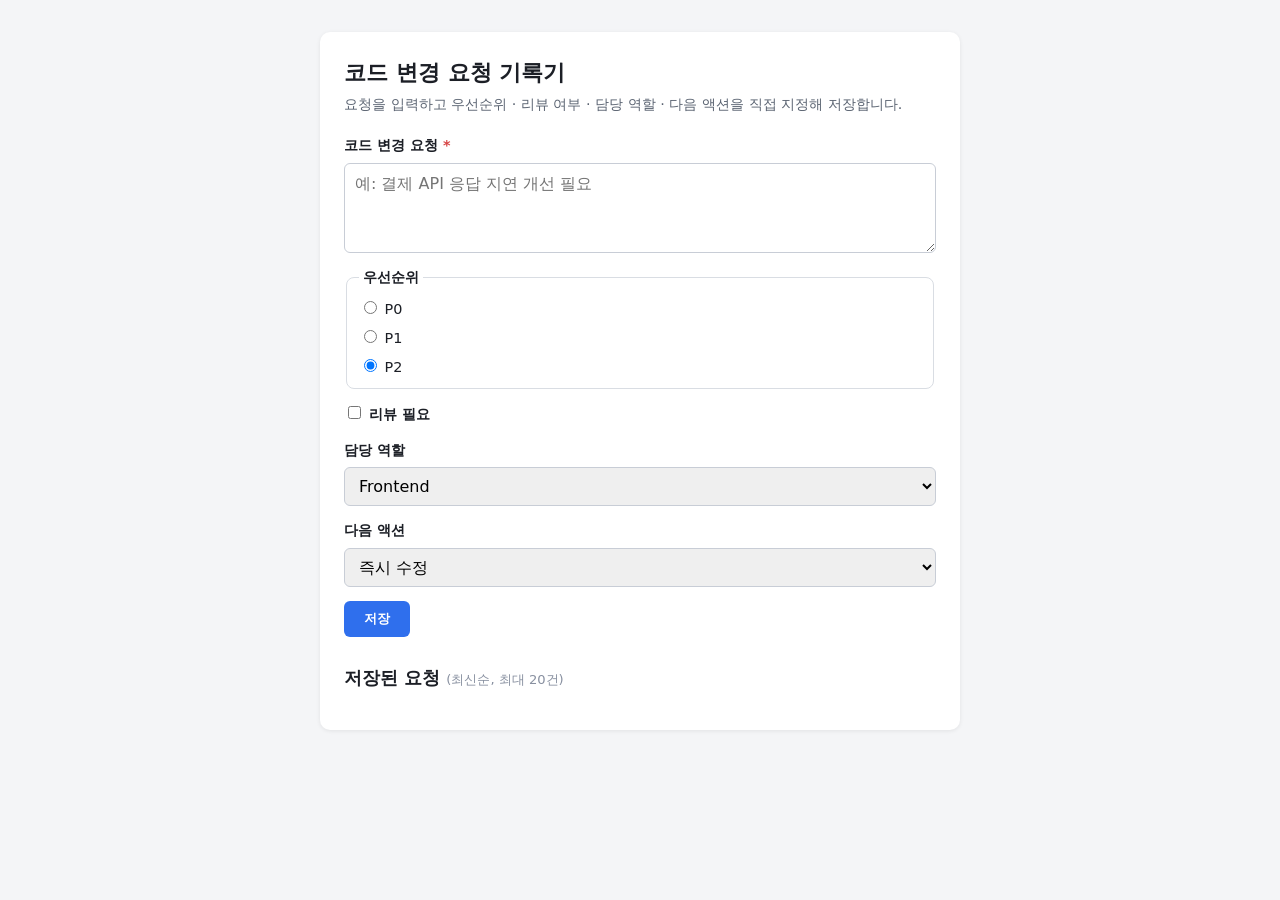
==== index.html @ bab81f33 "practice2(builder): static web MVP - 수동 입력 폼 + localStorage 이력 뷰어" ====
<!DOCTYPE html>
<html lang="ko">
<head>
  <meta charset="UTF-8">
  <meta name="viewport" content="width=device-width, initial-scale=1.0">
  <title>코드 변경 요청 기록기</title>
  <link rel="stylesheet" href="styles.css">
</head>
<body>
  <main id="app-root" data-testid="app-root" class="app-root">
    <h1>코드 변경 요청 기록기</h1>
    <p class="subtitle">요청을 입력하고 우선순위 · 리뷰 여부 · 담당 역할 · 다음 액션을 직접 지정해 저장합니다.</p>

    <form id="request-form" class="request-form" novalidate>
      <div class="field">
        <label for="request-text">코드 변경 요청 <span class="required">*</span></label>
        <textarea id="request-text" data-testid="input-main" rows="3"
                  placeholder="예: 결제 API 응답 지연 개선 필요"></textarea>
      </div>

      <fieldset class="field">
        <legend>우선순위</legend>
        <label><input type="radio" name="priority" value="P0"> P0</label>
        <label><input type="radio" name="priority" value="P1"> P1</label>
        <label><input type="radio" name="priority" value="P2" checked> P2</label>
      </fieldset>

      <div class="field field-inline">
        <label><input type="checkbox" id="needs-review"> 리뷰 필요</label>
      </div>

      <div class="field">
        <label for="role">담당 역할</label>
        <select id="role">
          <option value="Frontend">Frontend</option>
          <option value="Backend">Backend</option>
          <option value="QA">QA</option>
          <option value="Infra">Infra</option>
        </select>
      </div>

      <div class="field">
        <label for="next-action">다음 액션</label>
        <select id="next-action">
          <option value="즉시 수정">즉시 수정</option>
          <option value="리뷰 요청">리뷰 요청</option>
          <option value="백로그 등록">백로그 등록</option>
        </select>
      </div>

      <button type="submit" id="submit-btn" data-testid="submit-button">저장</button>
      <p id="empty-hint" data-testid="status-message" class="empty-hint" hidden>
        요청 텍스트를 입력해 주세요.
      </p>
    </form>

    <section class="history">
      <h2>저장된 요청 <span class="history-note">(최신순, 최대 20건)</span></h2>
      <ul id="history-list" data-testid="result-list" class="history-list"></ul>
    </section>
  </main>

  <!-- 로드 순서: storage.js → app.js -->
  <script src="storage.js"></script>
  <script src="app.js"></script>
</body>
</html>
---- styles.css ----
/* styles.css — 최소 가독성 스타일 (05 §4-5, 04 §2 반영) */

* { box-sizing: border-box; }

body {
  margin: 0;
  font-family: "Segoe UI", "Malgun Gothic", system-ui, sans-serif;
  background: #f4f5f7;
  color: #1c1f26;
  line-height: 1.5;
}

.app-root {
  max-width: 640px;
  margin: 32px auto;
  padding: 24px;
  background: #ffffff;
  border-radius: 10px;
  box-shadow: 0 1px 4px rgba(0, 0, 0, 0.08);
}

h1 { font-size: 1.4rem; margin: 0 0 4px; }
.subtitle { margin: 0 0 20px; color: #5b6472; font-size: 0.9rem; }

.request-form { display: flex; flex-direction: column; gap: 14px; }

.field { display: flex; flex-direction: column; gap: 6px; }
.field-inline { flex-direction: row; align-items: center; }
.field label { font-weight: 600; font-size: 0.9rem; }
.required { color: #d64545; }

fieldset.field {
  border: 1px solid #d9dde3;
  border-radius: 8px;
  padding: 10px 12px;
}
fieldset.field legend { font-weight: 600; font-size: 0.9rem; padding: 0 4px; }
fieldset.field label { font-weight: 400; margin-right: 14px; }

textarea, select {
  width: 100%;
  padding: 8px 10px;
  border: 1px solid #c8cdd6;
  border-radius: 6px;
  font: inherit;
}

#submit-btn {
  align-self: flex-start;
  padding: 9px 20px;
  border: none;
  border-radius: 6px;
  background: #2f6fed;
  color: #fff;
  font-weight: 600;
  cursor: pointer;
}
#submit-btn:hover { background: #2559c9; }

.empty-hint { margin: 0; color: #d64545; font-size: 0.88rem; font-weight: 600; }

.history { margin-top: 28px; }
.history h2 { font-size: 1.1rem; }
.history-note { font-weight: 400; color: #8890a0; font-size: 0.82rem; }

.history-list { list-style: none; margin: 0; padding: 0; display: flex; flex-direction: column; gap: 10px; }

.history-item {
  border: 1px solid #e2e6ec;
  border-left-width: 5px;
  border-radius: 8px;
  padding: 12px 14px;
  background: #fbfcfe;
}
.item-text { font-weight: 600; margin-bottom: 4px; white-space: pre-wrap; word-break: break-word; }
.item-meta { color: #5b6472; font-size: 0.85rem; }

/* 우선순위 색상 구분 */
.priority-p0 { border-left-color: #d64545; }
.priority-p1 { border-left-color: #e8a33d; }
.priority-p2 { border-left-color: #4a9d5b; }
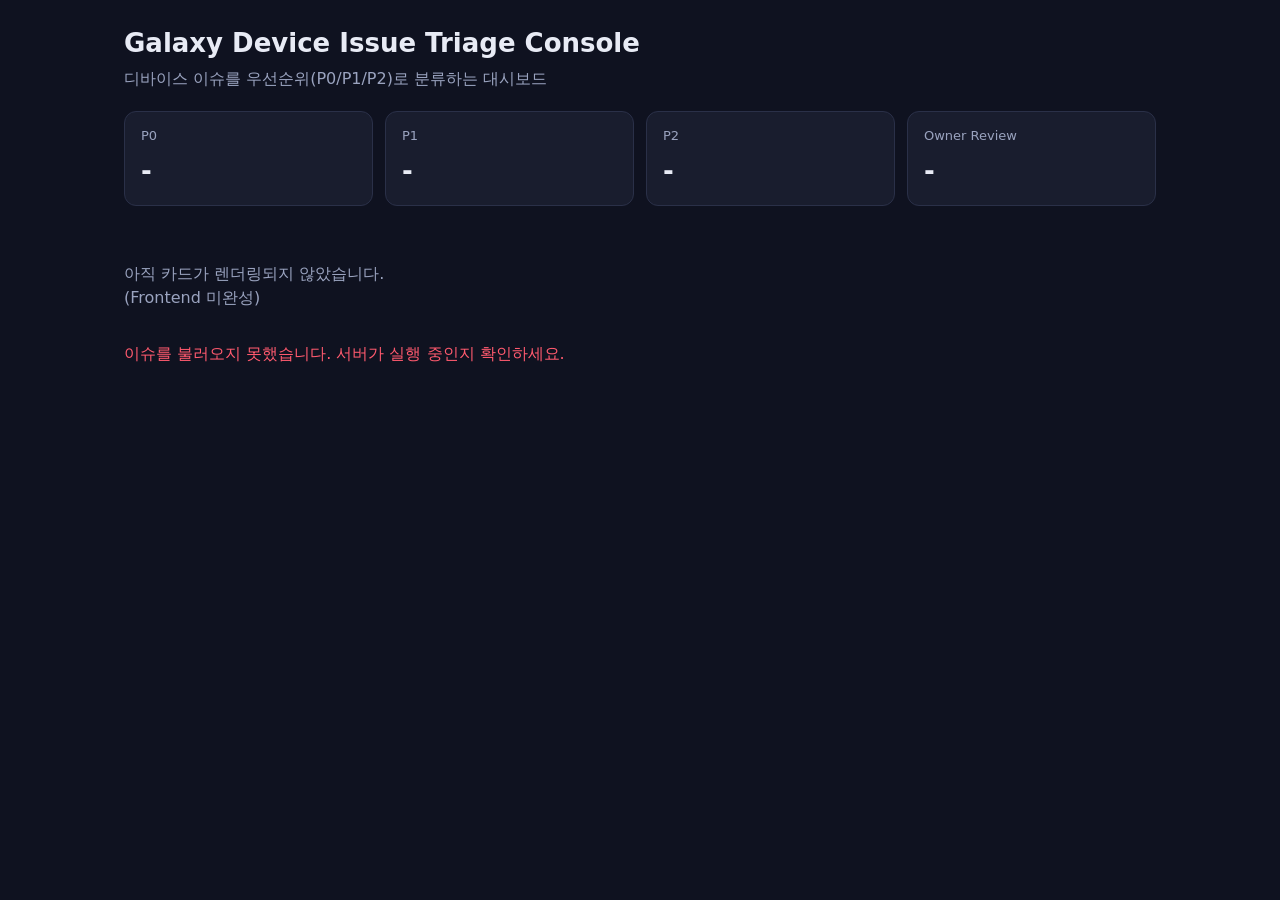
==== commit 4bac2e57: "chore(task_003): import starter" ====
--- a/index.html
+++ b/index.html
@@ -1,67 +1,53 @@
 <!DOCTYPE html>
 <html lang="ko">
 <head>
-  <meta charset="UTF-8">
-  <meta name="viewport" content="width=device-width, initial-scale=1.0">
-  <title>코드 변경 요청 기록기</title>
-  <link rel="stylesheet" href="styles.css">
+  <meta charset="utf-8" />
+  <meta name="viewport" content="width=device-width, initial-scale=1" />
+  <title>Galaxy Device Issue Triage Console</title>
+  <link rel="stylesheet" href="/src/styles.css" />
 </head>
 <body>
-  <main id="app-root" data-testid="app-root" class="app-root">
-    <h1>코드 변경 요청 기록기</h1>
-    <p class="subtitle">요청을 입력하고 우선순위 · 리뷰 여부 · 담당 역할 · 다음 액션을 직접 지정해 저장합니다.</p>
+  <!--
+    STARTER 골격입니다. UI 뼈대와 필수 DOM id는 들어 있지만,
+    카드 렌더링 / 필터 버튼 / summary 집계는 Frontend Agent가 완성해야 합니다.
+    현재 상태에서는 scripts/check_dom.py 가 FAIL 이어야 정상입니다.
+  -->
+  <div id="app">
+    <header class="topbar">
+      <h1>Galaxy Device Issue Triage Console</h1>
+      <p class="subtitle">디바이스 이슈를 우선순위(P0/P1/P2)로 분류하는 대시보드</p>
+    </header>
 
-    <form id="request-form" class="request-form" novalidate>
-      <div class="field">
-        <label for="request-text">코드 변경 요청 <span class="required">*</span></label>
-        <textarea id="request-text" data-testid="input-main" rows="3"
-                  placeholder="예: 결제 API 응답 지연 개선 필요"></textarea>
+    <section class="summary" aria-label="summary">
+      <div class="summary-tile">
+        <span class="summary-label">P0</span>
+        <span id="summary-p0" class="summary-value">-</span>
       </div>
+      <div class="summary-tile">
+        <span class="summary-label">P1</span>
+        <span id="summary-p1" class="summary-value">-</span>
+      </div>
+      <div class="summary-tile">
+        <span class="summary-label">P2</span>
+        <span id="summary-p2" class="summary-value">-</span>
+      </div>
+      <div class="summary-tile">
+        <span class="summary-label">Owner Review</span>
+        <span id="summary-review" class="summary-value">-</span>
+      </div>
+    </section>
 
-      <fieldset class="field">
-        <legend>우선순위</legend>
-        <label><input type="radio" name="priority" value="P0"> P0</label>
-        <label><input type="radio" name="priority" value="P1"> P1</label>
-        <label><input type="radio" name="priority" value="P2" checked> P2</label>
-      </fieldset>
+    <!-- Frontend Agent: 여기에 필터 버튼(All/P0/P1/P2/영역별)을 채워 넣으세요. -->
+    <nav id="filter-bar" class="filter-bar" aria-label="filters"></nav>
 
-      <div class="field field-inline">
-        <label><input type="checkbox" id="needs-review"> 리뷰 필요</label>
-      </div>
+    <!-- Frontend Agent: 여기에 이슈 카드를 렌더링하세요. -->
+    <main id="issue-board" class="issue-board">
+      <p class="placeholder">아직 카드가 렌더링되지 않았습니다. (Frontend 미완성)</p>
+    </main>
 
-      <div class="field">
-        <label for="role">담당 역할</label>
-        <select id="role">
-          <option value="Frontend">Frontend</option>
-          <option value="Backend">Backend</option>
-          <option value="QA">QA</option>
-          <option value="Infra">Infra</option>
-        </select>
-      </div>
+    <div id="error-panel" class="error-panel" role="alert"></div>
+  </div>
 
-      <div class="field">
-        <label for="next-action">다음 액션</label>
-        <select id="next-action">
-          <option value="즉시 수정">즉시 수정</option>
-          <option value="리뷰 요청">리뷰 요청</option>
-          <option value="백로그 등록">백로그 등록</option>
-        </select>
-      </div>
-
-      <button type="submit" id="submit-btn" data-testid="submit-button">저장</button>
-      <p id="empty-hint" data-testid="status-message" class="empty-hint" hidden>
-        요청 텍스트를 입력해 주세요.
-      </p>
-    </form>
-
-    <section class="history">
-      <h2>저장된 요청 <span class="history-note">(최신순, 최대 20건)</span></h2>
-      <ul id="history-list" data-testid="result-list" class="history-list"></ul>
-    </section>
-  </main>
-
-  <!-- 로드 순서: storage.js → app.js -->
-  <script src="storage.js"></script>
-  <script src="app.js"></script>
+  <script src="/src/app.js"></script>
 </body>
 </html>
--- a/src/styles.css
+++ b/src/styles.css
@@ -0,0 +1,78 @@
+/* Galaxy Device Issue Triage Console - styles (STARTER)
+ *
+ * 기본 레이아웃만 제공합니다. 외부 폰트 / CDN / 프레임워크를 쓰지 않습니다.
+ * Frontend Agent 가 카드 스타일과 P0 강조용 클래스를 완성해야 합니다.
+ * 현재 상태에서는 P0 강조 클래스가 없어 scripts/check_dom.py 가 FAIL 이어야 정상입니다.
+ */
+
+:root {
+  --bg: #0f1220;
+  --panel: #191d2e;
+  --line: #2a3048;
+  --text: #e8ebf5;
+  --muted: #9aa3bf;
+  --p0: #ff5a6e;
+  --p1: #ffb020;
+  --p2: #4da3ff;
+}
+
+* { box-sizing: border-box; }
+
+body {
+  margin: 0;
+  background: var(--bg);
+  color: var(--text);
+  font-family: "Segoe UI", system-ui, -apple-system, Arial, sans-serif;
+  line-height: 1.5;
+}
+
+#app { max-width: 1080px; margin: 0 auto; padding: 24px; }
+
+.topbar h1 { margin: 0 0 4px; font-size: 26px; }
+.subtitle { margin: 0 0 20px; color: var(--muted); }
+
+.summary {
+  display: grid;
+  grid-template-columns: repeat(4, 1fr);
+  gap: 12px;
+  margin-bottom: 20px;
+}
+.summary-tile {
+  background: var(--panel);
+  border: 1px solid var(--line);
+  border-radius: 12px;
+  padding: 14px 16px;
+  display: flex;
+  flex-direction: column;
+  gap: 6px;
+}
+.summary-label { color: var(--muted); font-size: 13px; }
+.summary-value { font-size: 26px; font-weight: 700; }
+
+.filter-bar {
+  display: flex;
+  flex-wrap: wrap;
+  gap: 8px;
+  margin-bottom: 20px;
+}
+
+.issue-board {
+  display: grid;
+  grid-template-columns: repeat(auto-fill, minmax(260px, 1fr));
+  gap: 14px;
+}
+
+.placeholder { color: var(--muted); }
+
+.error-panel {
+  margin-top: 16px;
+  color: var(--p0);
+  min-height: 20px;
+}
+
+/* TODO(Frontend Agent):
+ *   - 이슈 카드 기본 스타일
+ *   - P0 카드 강조용 클래스 (클래스명은 tasks/acceptance.json 의 p0HighlightClass 값 사용)
+ *   - 필터 버튼 스타일
+ *   check_dom.py 는 위 P0 강조 클래스 선택자가 이 파일에 있는지 확인합니다.
+ */
